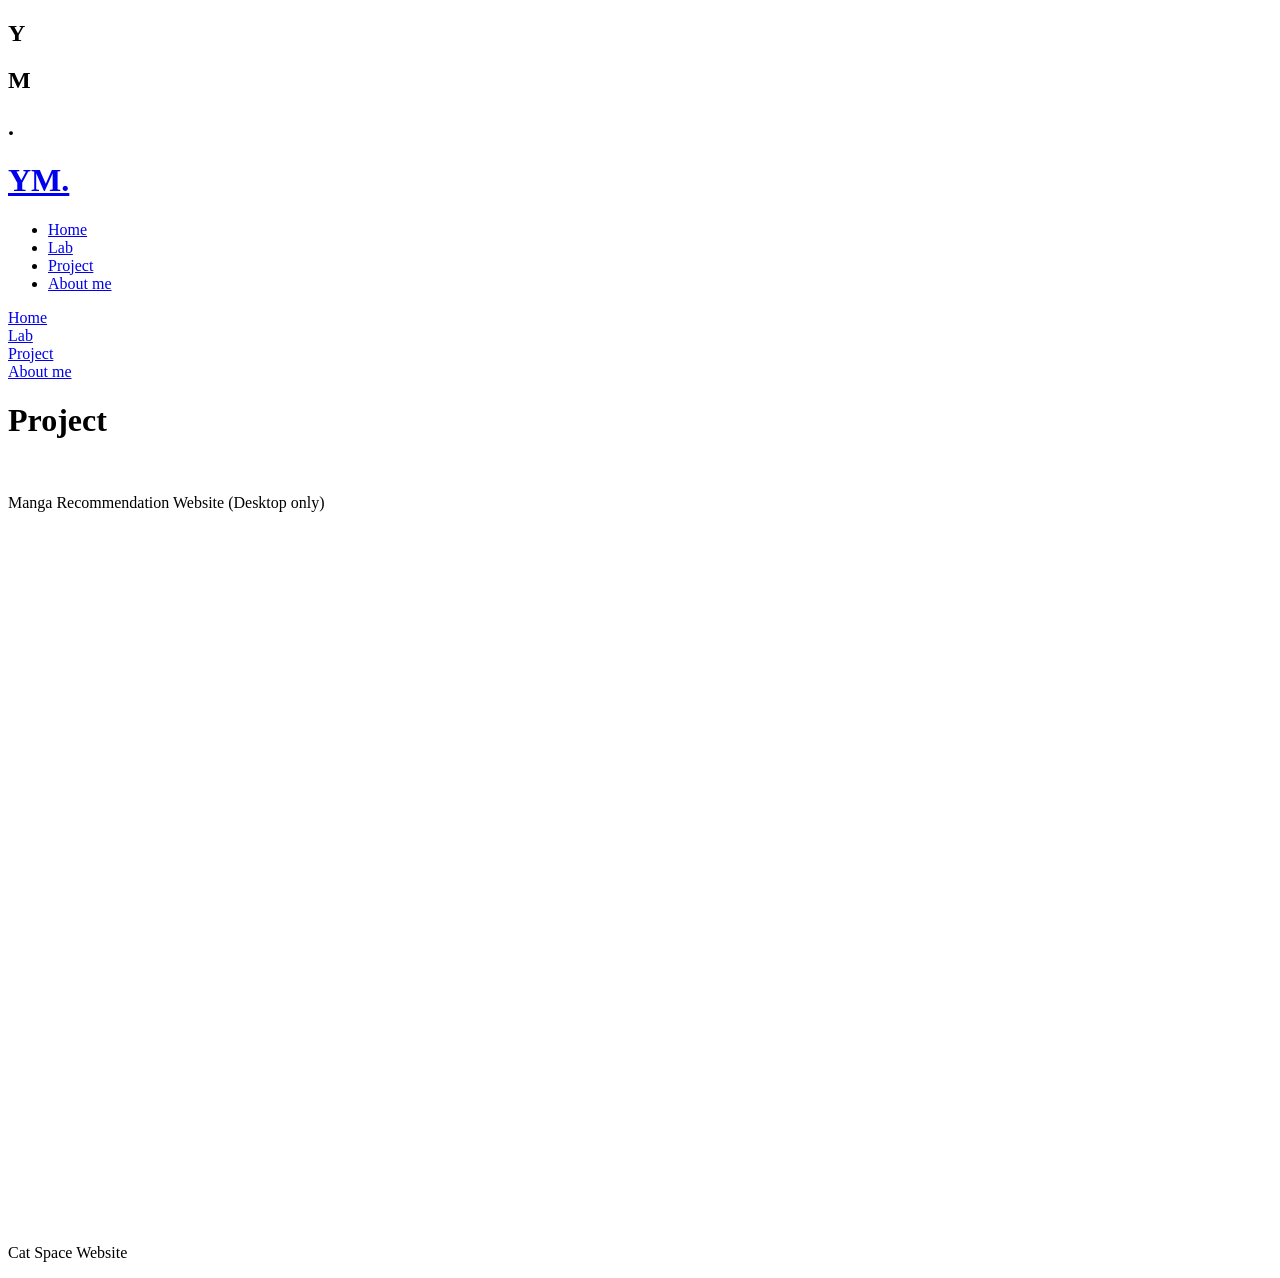
==== pages/project.html @ f116c437 "add cat space project" ====
<!DOCTYPE html>
<html lang="en">
<head>
    <meta charset="UTF-8">
    <meta name="viewport" content="width=device-width, initial-scale=1.0">
    <title>Home</title>
    <link rel="stylesheet" href="../css/main.css">
    <link rel="stylesheet" href="../css/font.css">
    <link rel="stylesheet" href="../css/animate.css">
    <link rel="stylesheet" href="../css/lab.css">
    <link rel="stylesheet" href="../css/project.css">
    <link rel="stylesheet" href="../css/responsive.css">
</head>
<body>
    <div id="preloader">
        <div class="ym_logo" id="inner_preloader">
            <h2>Y</h2>
            <h2>M</h2>
            <h2>.</h2>
        </div>
    </div>
    
    <div class="nav">
        <h1 class="logo"><a href="./home.html" class="position_fixed top_0">YM.</a></h1>

        <div id="hamgurger_menu" onclick="toggleMenuMobile()">
            <div class="position_fixed hamburger_line_wrap">
                <div class="relative">
                    <span id="l1"></span>
                    <span id="l2"></span>
                    <span id="l3"></span>
                </div>
            </div>
        </div>

        <ul class="menu">
            <li><a href="./home.html">Home</a></li>
            <li><a href="./lab.html">Lab</a></li>
            <li><a href="./project.html">Project</a></li>
            <li><a href="./about.html">About me</a></li>
        </ul>

        <div class="relative overflow-hid ">
            <div id="menu_mobile" class="height100vh">
                <div><a href="./home.html">Home</a></div>
                <div><a href="./lab.html">Lab</a></div>
                <div><a href="./project.html">Project</a></div>
                <div><a href="./about.html">About me</a></div>
            </div>
        </div>
    </div>
    
    <div id="content">
        <div class="topic-text overflow-hid">
            <h1>Project</h1>
        </div>
        
        
        <div class="my-thrid-project">
            <div class="lab">
                <a href="https://manga-system.vercel.app/" target="_blank">
                    <div class="fav-lab webdesign">
                        <img src="../img/manga-direct.png" alt="">
                    </div>
                </a>
                <div>
                    <p class="fav-project-text">Manga Recommendation Website (Desktop only)</p>
                </div>
            </div>
            <div class="lab">
                <a href="./project/WebDesign-SpaceCat/index.html" target="_blank">
                    <div class="fav-lab black">
                        <video width="110%" autoplay loop muted>
                            <source src="../video/catspace.mp4" type="video/mp4">
                        </video>
                    </div>
                </a>
                <div>
                    <p class="fav-project-text">Cat Space Website</p>
                </div>
            </div>
        </div>

    </div>
    <div id="cursor"></div>

    <script src="../js/load.js"></script>
    <script src="../js/menu_mobile.js"></script>
    <script src="../js/cursor.js"></script>
</body>
</html>
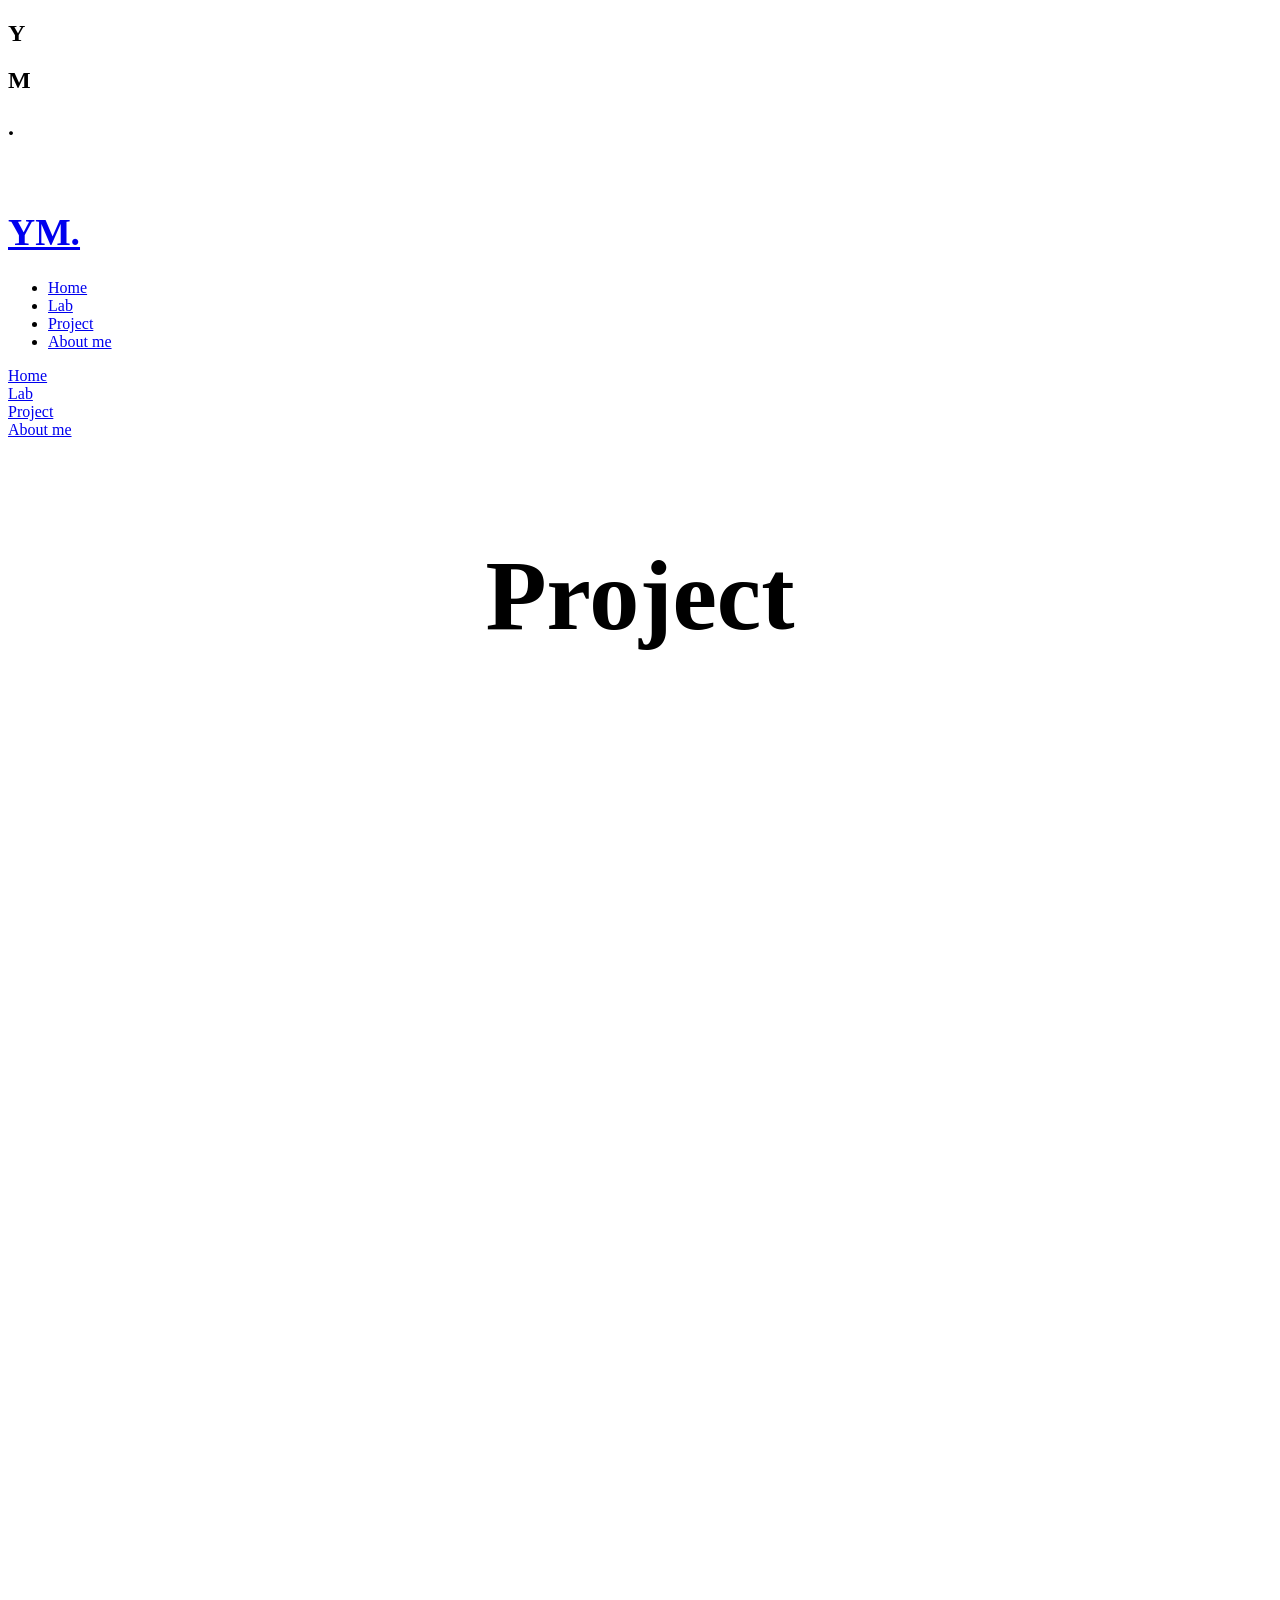
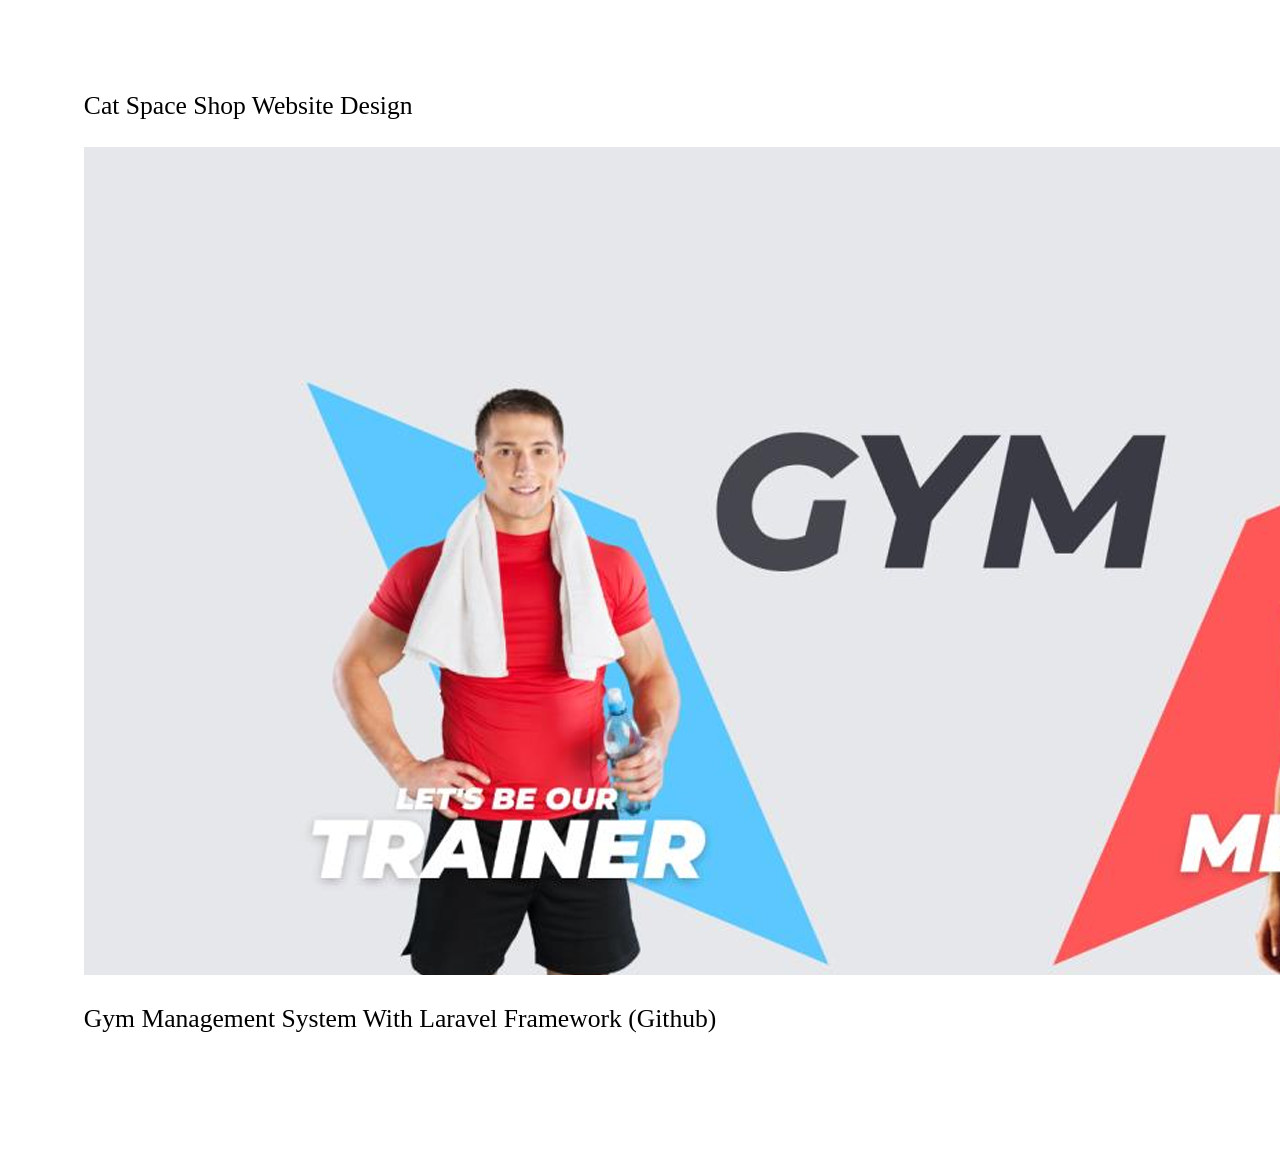
==== commit 306ab6d0: "Add Project Gym and DataEngineering and Snake game" ====
--- a/pages/project.html
+++ b/pages/project.html
@@ -58,6 +58,18 @@
         
         <div class="my-thrid-project">
             <div class="lab">
+                <a href="./project/WebDesign-SpaceCat/index.html" target="_blank">
+                    <div class="fav-lab black">
+                        <video width="110%" autoplay loop muted>
+                            <source src="../video/catspace.mp4" type="video/mp4">
+                        </video>
+                    </div>
+                </a>
+                <div>
+                    <p class="fav-project-text">Cat Space Shop Website Design</p>
+                </div>
+            </div>
+            <div class="lab">
                 <a href="https://manga-system.vercel.app/" target="_blank">
                     <div class="fav-lab webdesign">
                         <img src="../img/manga-direct.png" alt="">
@@ -68,15 +80,33 @@
                 </div>
             </div>
             <div class="lab">
-                <a href="./project/WebDesign-SpaceCat/index.html" target="_blank">
-                    <div class="fav-lab black">
-                        <video width="110%" autoplay loop muted>
-                            <source src="../video/catspace.mp4" type="video/mp4">
-                        </video>
+                <a href="https://github.com/Yummamuang/Snake-Game-Development" target="_blank">
+                    <div class="fav-lab webdesign">
+                        <img src="../img/snakegame.jpg" alt="">
                     </div>
                 </a>
                 <div>
-                    <p class="fav-project-text">Cat Space Website</p>
+                    <p class="fav-project-text">Snake Game With Python (Github)</p>
+                </div>
+            </div>
+            <div class="lab" style="height: 800px;">
+                <a href="https://github.com/Yummamuang/Gym-Management-System" target="_blank">
+                    <div class="fav-lab webdesign">
+                        <img src="../img/gymmanagementsystem.png" alt="">
+                    </div>
+                </a>
+                <div>
+                    <p class="fav-project-text">Gym Management System With Laravel Framework (Github)</p>
+                </div>
+            </div>
+            <div class="lab" style="height: 800px;">
+                <a href="https://github.com/Yummamuang/Data-Engineering-Mini-Project" target="_blank">
+                    <div class="fav-lab webdesign">
+                        <img src="../img/dataengineering.jpg" alt="">
+                    </div>
+                </a>
+                <div>
+                    <p class="fav-project-text">Mini Project Comparison of View Counts for the Top 15 Popular Games on Streaming Platforms: YouTube, Twitch, and Facebook (Github)</p>
                 </div>
             </div>
         </div>
--- a/css/responsive.css
+++ b/css/responsive.css
@@ -0,0 +1,261 @@
+@media (min-width: 375px) {
+    .logo{
+        font-size: 2.35em;
+    }
+
+    .logo a{
+        left: 25px;
+    }
+
+    .hamburger_line_wrap {
+        right: 25px;
+    }
+
+    .text-3 {
+        font-size: 1.5rem;
+    }
+
+    .hover-me h1 {
+        font-size: 1.5rem;
+    }
+
+    .hover-me {
+        width: 200px;
+    }
+
+    .hover-me p {
+        font-size: 1.2rem;
+    }
+
+    .hover-me:hover{
+        width: 80%;
+        height: 600px;
+    }
+
+    .box {
+        margin-top: 5rem;
+    }
+
+    .about_me p {
+        font-size: 1.25rem;
+    }
+}
+
+@media (min-width: 768px) {
+    .text-3 {
+        font-size: 2rem;
+    }
+
+    .lab{
+        grid-template-columns: 1fr 1fr;
+        gap: 2em;
+    }
+    
+    .hover-me p {
+        padding: 0.5rem 2rem;
+        font-size: 1.5rem;
+    }
+
+    .hover-me:hover{
+        width: 80%;
+        height: 500px;
+    }
+    
+    .box {
+        margin-top: 2rem;
+    }
+
+    .about_me p {
+        font-size: 1.5rem;
+    }
+
+    .copy-right{
+        font-size: 1.05rem;
+    }
+    
+}
+
+@media (min-width: 1024px) {
+    #hamgurger_menu {
+        display: none;
+    }
+
+    .menu{
+        display: block;
+    }
+
+    #cursor {
+        display: block;
+    }
+
+    .logo a{
+        top: 0.9%;
+        left: 3.5%;
+    }
+
+    .nav {
+        padding-top: 2%;
+        padding-right: 4%;
+    }
+
+    .nav, ul, li {
+        z-index: 9999;
+    }
+
+    .text_2_wrap p {
+        display: none;
+    }
+
+    .text_2_wrap h1 {
+        display: none;
+    }
+
+    .text-1 {
+        display: block;
+    }
+
+    .iam {
+        display: inline;
+    }
+
+    .text-2 h1 {
+        font-size: calc(1rem + 8vw);
+    }
+
+    .cover-text {
+        justify-content: start;
+        padding-left: 6%;
+        padding-top: 5%;
+    }
+
+    .text-1 p {
+        text-align: left;
+        font-size: calc(7vw);
+    }
+
+    .text-1 {
+        margin-bottom: 0;
+    }
+
+    .text-3 {
+        text-align: left;
+        font-size: calc(4vw);
+    }
+
+    .profile_pic{
+        width: calc(22vw + 22vh);
+    }
+
+    .profile_pic img {
+        transform: translateX(5%);
+    }
+
+    .my-thrid-lab{
+        display: grid;
+        grid-template-columns: 1fr 1fr;
+        margin: 2rem 6%;
+    }
+
+    .my-thrid-project{
+        display: grid;
+        grid-template-columns: 1fr 1fr 1fr;
+        margin: 2rem 6%;
+    }
+
+    .fav-lab-text{
+        font-size: calc(0.9rem + 1.6vw);
+    }
+
+    .fav-project-text {
+        font-size: calc(0.8rem + 1vw);
+    }
+
+    .mylab h1{
+        text-align: center;
+        font-size: 100px;
+    }
+
+    .mylab {
+        padding-top: 2rem;
+    }
+
+    .all-lab {
+        padding-top: 2rem;
+    }
+
+    .all-lab h1{
+        font-size: 100px;
+    }
+
+    .topic-text h1{
+        text-align: center;
+        font-size: 100px;
+    }
+
+    .topic-text {
+        padding-top: 2rem;
+    }
+    
+    .hover-me p {
+        font-size: 1.8rem;
+    }
+
+    .all-lab {
+        margin: 2rem 6%;
+    }
+
+    ion-icon {
+        font-size: 50px;
+    }
+
+    .about_me p {
+        font-size: 1.6rem;
+        padding: 2rem 6%;
+        margin-left: auto;
+        margin-right: auto;
+    }
+}
+
+@media (min-width: 1280px) {
+    .text-1 p {
+        font-size: 85px;
+    }
+
+    .text-2 h1 {
+        font-size: 120px;
+    }
+
+    .text-3 p {
+        font-size: 50px;
+    }
+}
+
+@media (min-width: 1536px) {
+    .logo a{
+        top: 1.5%;
+        left: 4%;
+    }
+
+    .profile_pic{
+        width: calc(25vw + 25vh);
+    }
+
+    .about_me p {
+        font-size: 1.8rem;
+    }
+
+    .fav-lab-text{
+        font-size: calc(2rem);
+    }
+
+    .fav-project-text {
+        font-size: calc(2rem);
+    }
+}
+
+@media (min-width: 1800px) {
+    .logo a{
+        top: 2.5%;
+        left: 4%;
+    }
+}
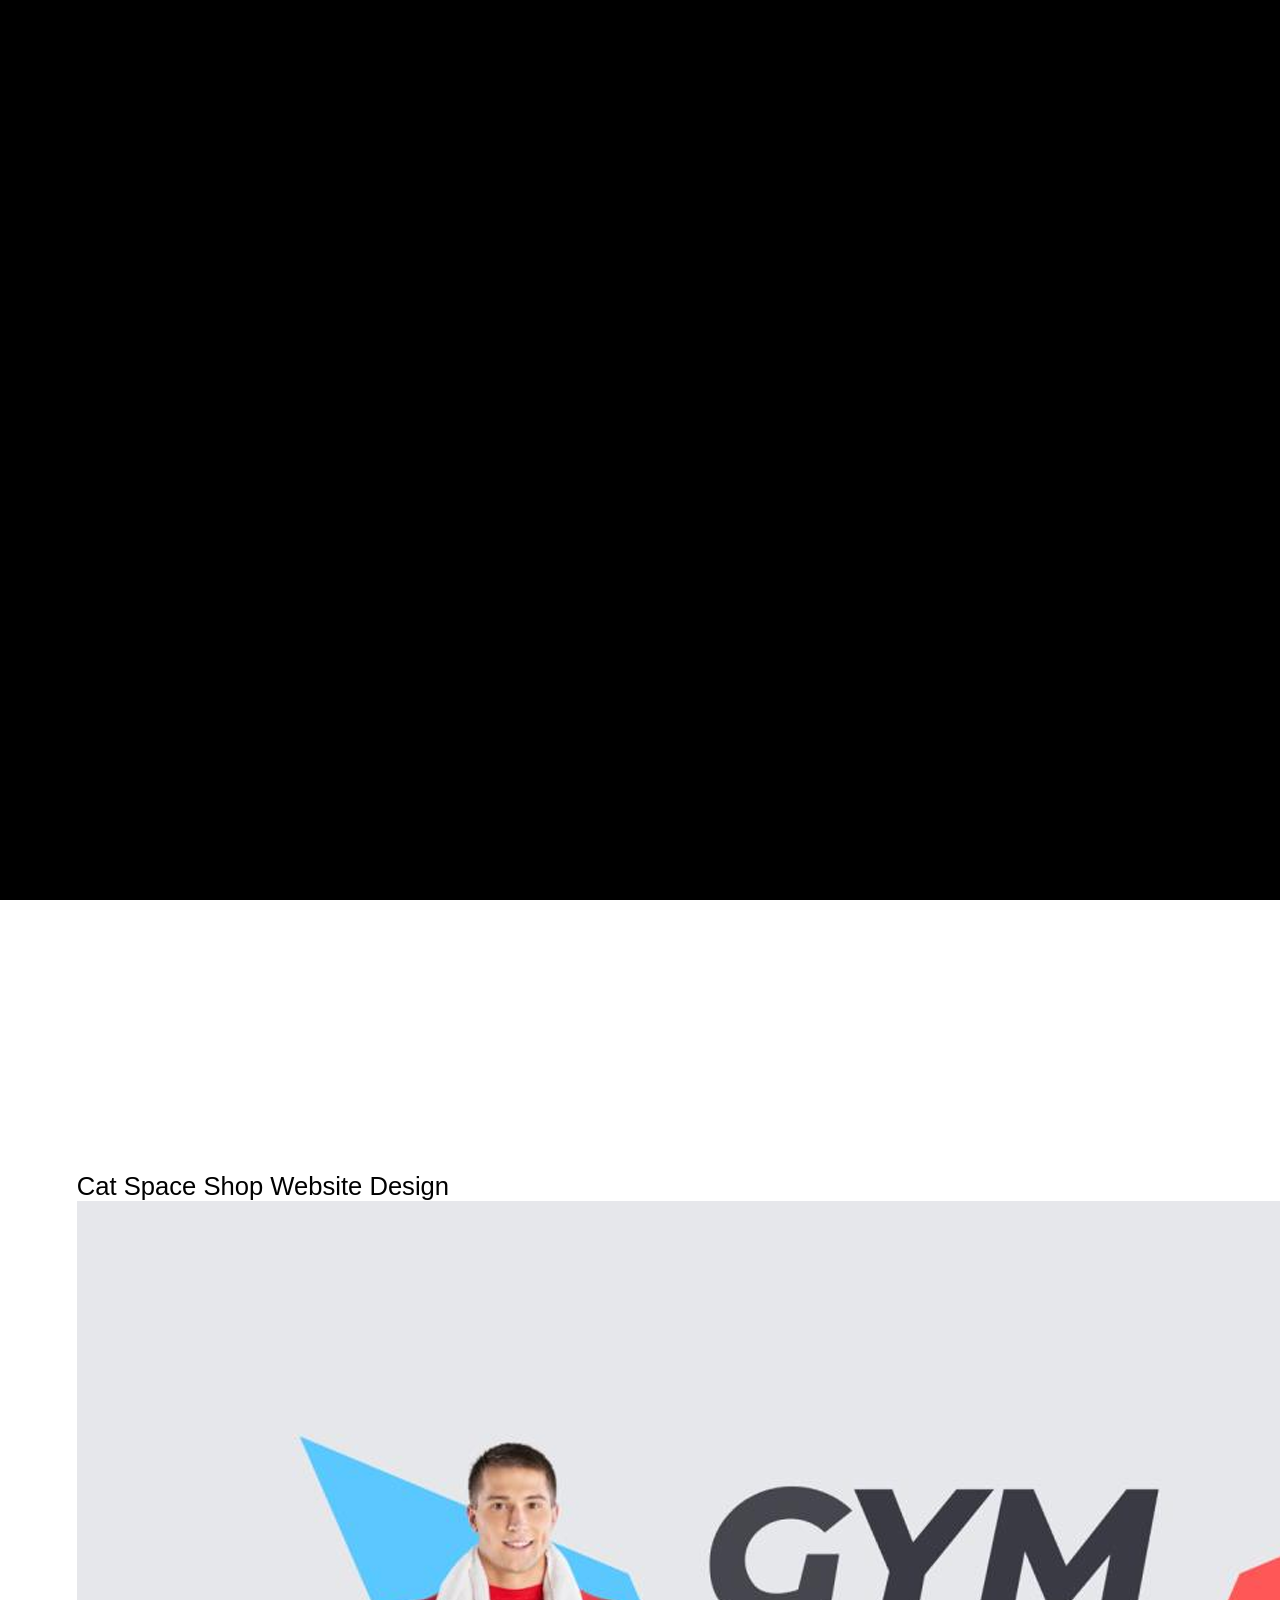
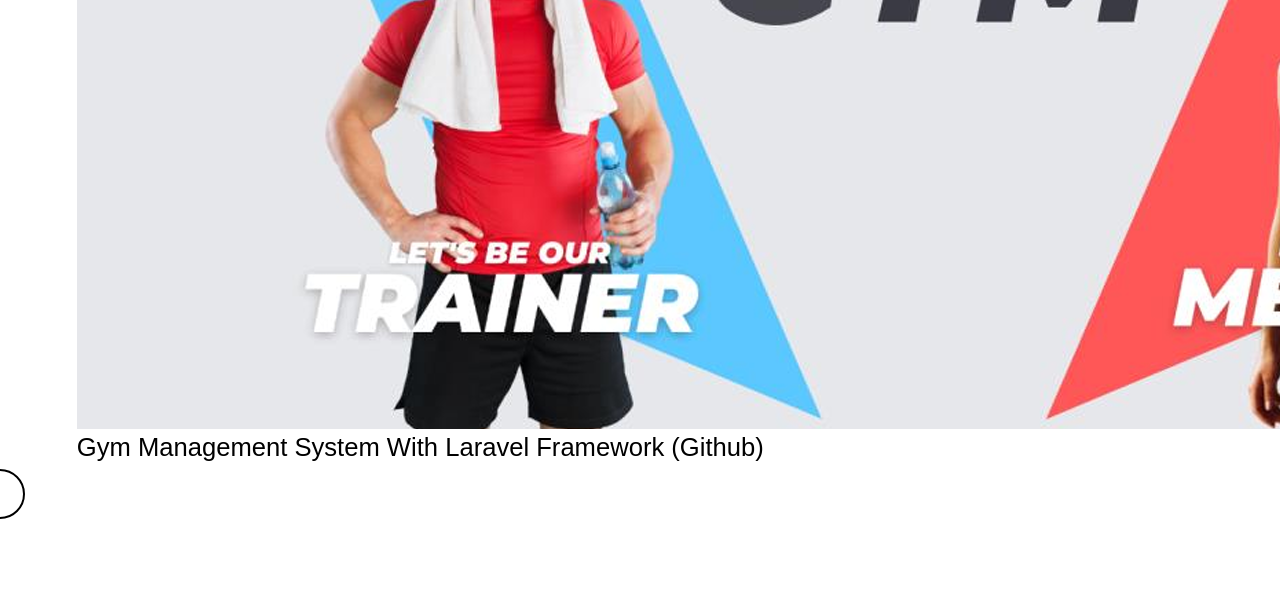
==== commit 23e0b3bc: "Update Responsive" ====
--- a/pages/project.html
+++ b/pages/project.html
@@ -89,7 +89,7 @@
                     <p class="fav-project-text">Snake Game With Python (Github)</p>
                 </div>
             </div>
-            <div class="lab" style="height: 800px;">
+            <div class="lab">
                 <a href="https://github.com/Yummamuang/Gym-Management-System" target="_blank">
                     <div class="fav-lab webdesign">
                         <img src="../img/gymmanagementsystem.png" alt="">
@@ -99,7 +99,7 @@
                     <p class="fav-project-text">Gym Management System With Laravel Framework (Github)</p>
                 </div>
             </div>
-            <div class="lab" style="height: 800px;">
+            <div class="lab data-en">
                 <a href="https://github.com/Yummamuang/Data-Engineering-Mini-Project" target="_blank">
                     <div class="fav-lab webdesign">
                         <img src="../img/dataengineering.jpg" alt="">
--- a/css/main.css
+++ b/css/main.css
@@ -0,0 +1,275 @@
+*{
+    margin: 0;
+    padding: 0;
+    box-sizing: border-box;
+}
+
+body{
+    background: white;
+    overflow: hidden auto;
+    font-family: 'Poppins', sans-serif;
+}
+
+.nav{
+    display: flex;
+    justify-content: space-between;
+    align-items: center;
+    margin-left: auto;
+    margin-right: auto;
+    max-width: 1980px;
+}
+
+.logo{
+    font: bold 'Poppins', sans-serif;
+    font-size: 2.25em;
+}
+
+.logo a{
+    text-decoration: none;
+    color: white;
+    left: 15px;
+    mix-blend-mode: difference;
+    z-index: 9999;
+}
+
+ul{
+    list-style: none;
+}
+
+#content {
+    transition: 0.4s cubic-bezier(.615 , .19, .305, .91);
+    max-width: 1980px;
+    margin-left: auto;
+    margin-right: auto;
+}
+
+.menu{
+    margin-left: auto;
+    display: none;
+}
+
+#hamgurger_menu {
+    z-index: 9999;
+}
+
+#hamgurger_menu div {
+    width: 30px;
+    height: 16px;
+}
+
+#hamgurger_menu span{
+    position: absolute;
+    width: 100%;
+    height: 3px;
+    border-radius: 999rem;
+    background: black;
+    transition: 0.3s cubic-bezier(.615 , .19, .305, .91);
+    mix-blend-mode: difference;
+    z-index: 9999;
+}
+
+#hamgurger_menu span:nth-child(2){
+    top: 50%;
+}
+
+#hamgurger_menu span:last-child{
+    top: 100%;
+}
+
+.hamburger_line_wrap {
+    top: 17px;
+    right: 17px;
+}
+
+li{
+    display: inline-block;
+    margin-left: 2em;
+}
+
+.menu a{
+    position: relative;
+    color: black;
+    text-decoration: none;
+    font: larger productsans, sans-serif;
+    padding-bottom: 4px;
+}
+
+.menu a:hover {
+    --underline-width: 100%;
+}
+
+.profile_pic{
+    position: absolute;
+    bottom: 0;
+    right: 0;
+    width: calc(15vw + 30vh);
+    max-width: 650px;
+}
+
+.profile_pic img{
+    display: block;
+    transform: translateX(10%);
+    width: 100%;
+}
+
+.cover-text{
+    padding-top: 15%;
+    width: 100%;
+    display: flex;
+    justify-content: center;
+}
+
+.text{
+    overflow: hidden;
+    margin-top: 10vh;
+}
+
+.text-1 {
+    display: none;
+    text-align: center;
+    font-size: 2.5em;
+    font-weight: 500;
+    overflow: hidden;
+    margin-bottom: 5vh; 
+}
+
+.text-2{
+    overflow: hidden;
+}
+
+.text-2 h1{
+    font-size: calc(5px + 12vw);
+    line-height: 120%;
+}
+
+.text-3{
+    text-align: center;
+    font-size: 1.25em;
+}
+
+.overflow-hid{
+    overflow: hidden;
+}
+
+#cursor{
+    pointer-events: none;
+    display: none;
+    position: fixed;
+    background: #ffffff00;
+    width: 50px;
+    height: 50px;
+    border-radius: 50%;
+    border: 2px solid #ffffff;
+    mix-blend-mode: difference;
+    transform: translate(-50%,-50%);
+    transition: top 0.4s cubic-bezier(0.165, 0.84, 0.44, 1), left 0.4s cubic-bezier(0.165, 0.84, 0.44, 1);
+}
+
+.position_fixed {
+    position: fixed;
+}
+
+.relative {
+    position: relative;
+}
+
+.top_0 {
+    top: 0;
+}
+
+.height100vh {
+    height: 100vh;
+}
+
+.w-100 {
+    width: 100%;
+}
+
+.left-0 {
+    left: 0;
+}
+
+#menu_mobile {
+    width: 100%;
+    display: flex;
+    align-items: center;
+    justify-content: center;
+    flex-direction: column;
+    position: fixed;
+    top: 0;
+    right: -150%;
+    transform: translateX(-50%);
+    transition: 0.5s cubic-bezier(.615 , .19, .305, .91);
+}
+
+#menu_mobile a{
+    text-decoration: none;
+    color: black;
+    font-weight: 500;
+    font-family: 'Poppins' , sans-serif;
+    font-size: calc(2rem + 2vw);
+}
+
+.text_2_wrap {
+    display: flex;
+    justify-content: space-between;
+    align-items: center;
+}
+
+.text_2_wrap p {
+    font-size: 10vw;
+}
+
+.iam {
+    display: none;
+}
+
+#preloader {
+    position: fixed;
+    width: 100%;
+    height: 100vh;
+    background: black;
+    z-index: 999999;
+    transition: 0.4s cubic-bezier(.615 , .19, .305, .91);
+}
+
+.ym_logo {
+    height: 100vh;
+    display: flex;
+    align-items: center;
+    justify-content: center;
+    transition: 0.3s cubic-bezier(.615 , .19, .305, .91);
+}
+
+.ym_logo h2{
+    color: white;
+    transform: translateX(-4000%);
+    font-size: calc(1rem + 4vw);
+    animation: preload 5s cubic-bezier(.615 , .19, .305, .91) infinite;
+}
+
+.ym_logo h2:nth-child(1) {
+    animation-delay: 0.4s;
+}
+
+.ym_logo h2:nth-child(2) {
+    animation-delay: 0.2s;
+}
+
+@keyframes preload {
+    0% {
+        transform: translateX(-4000%);
+    }
+
+    40% {
+        transform: translateX(0);
+    }
+
+    80% {
+        transform: translateX(200%);
+    }
+
+    100% {
+        transform: translateX(4000%);
+    }
+}
--- a/css/responsive.css
+++ b/css/responsive.css
@@ -187,6 +187,11 @@
         font-size: 100px;
     }
 
+    .data-en {
+        min-height: 650px;
+        max-height: 850px;
+    }
+
     .topic-text h1{
         text-align: center;
         font-size: 100px;
@@ -228,6 +233,10 @@
     .text-3 p {
         font-size: 50px;
     }
+
+    .data-en {
+        min-height: 700px;
+    }
 }
 
 @media (min-width: 1536px) {
@@ -251,6 +260,10 @@
     .fav-project-text {
         font-size: calc(2rem);
     }
+
+    .data-en {
+        height: 750px;
+    }
 }
 
 @media (min-width: 1800px) {
@@ -258,4 +271,15 @@
         top: 2.5%;
         left: 4%;
     }
+
+    .data-en {
+        height: 800px;
+    }
+}
+
+@media (min-width: 1980px) {
+    .logo a{
+        left: calc((100vw - 1800px)/2);
+    }
+
 }
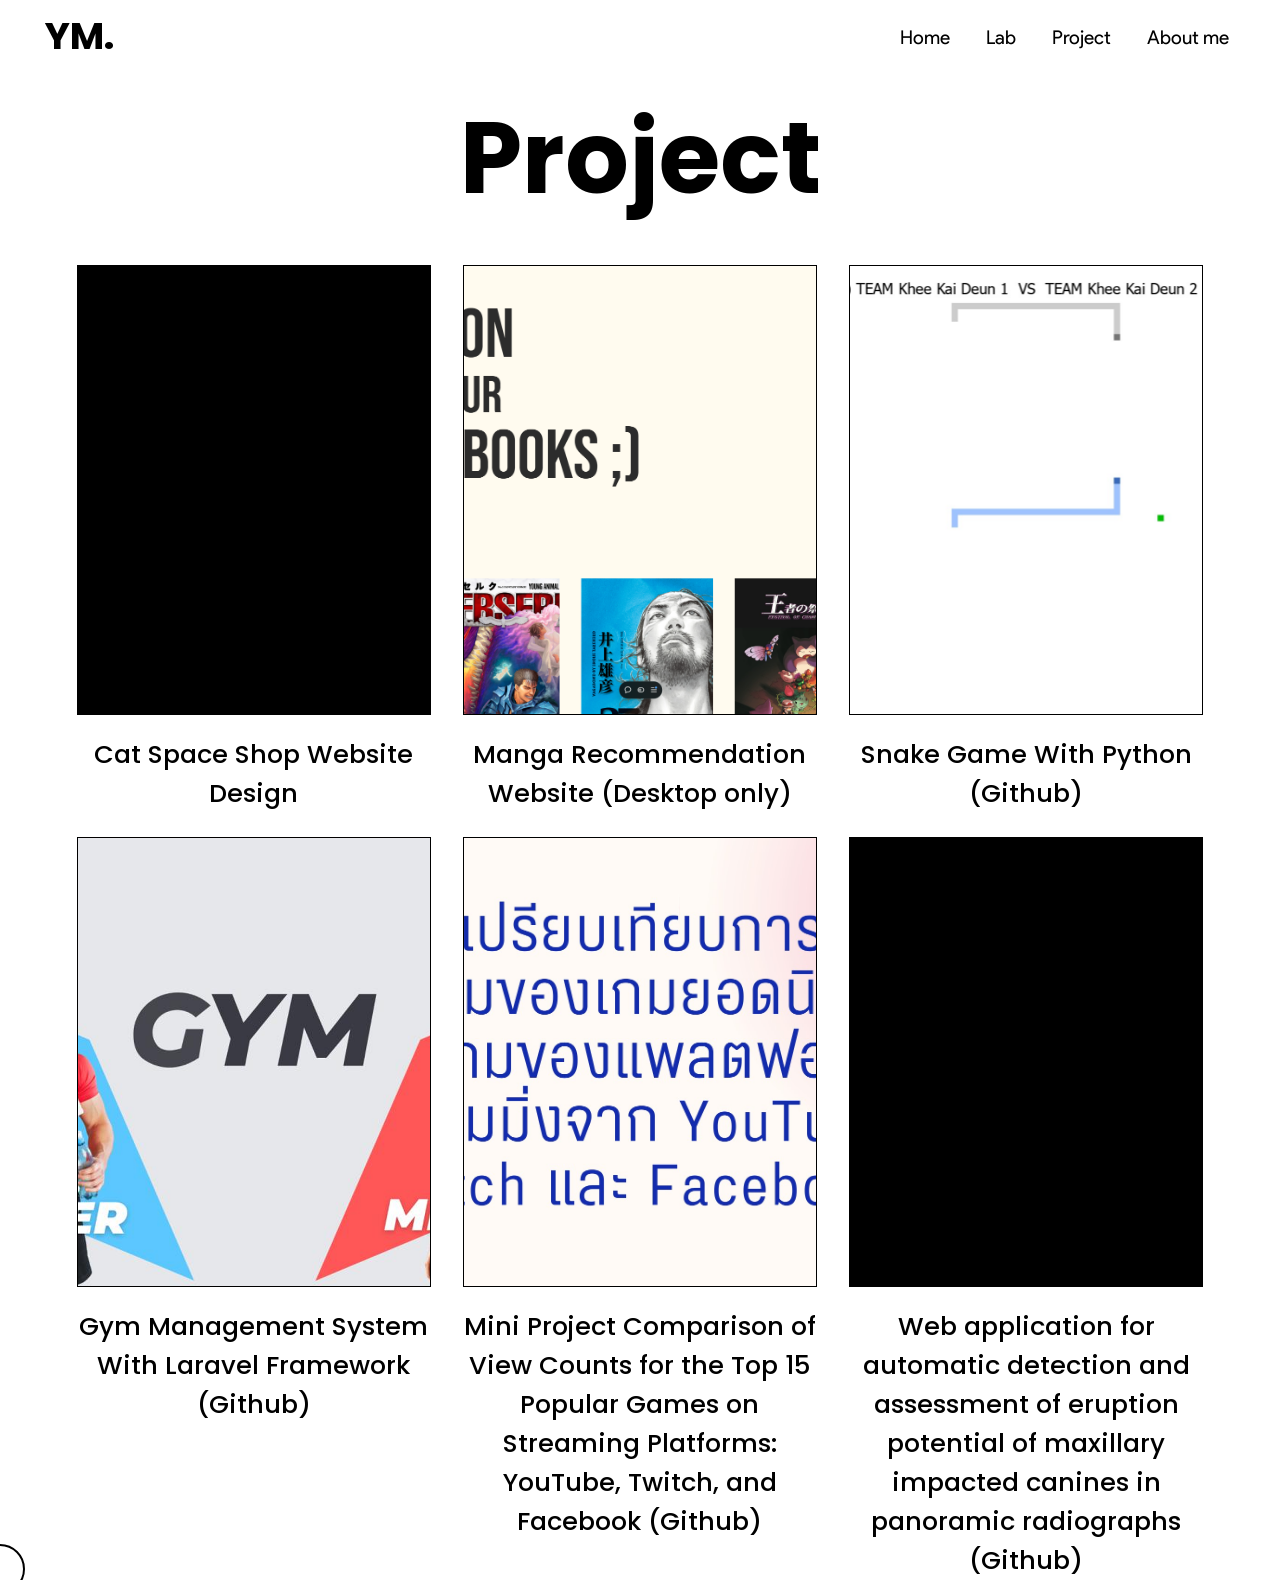
==== commit 1e8a928e: "add new project" ====
--- a/pages/project.html
+++ b/pages/project.html
@@ -19,7 +19,7 @@
             <h2>.</h2>
         </div>
     </div>
-    
+
     <div class="nav">
         <h1 class="logo"><a href="./home.html" class="position_fixed top_0">YM.</a></h1>
 
@@ -49,13 +49,13 @@
             </div>
         </div>
     </div>
-    
+
     <div id="content">
         <div class="topic-text overflow-hid">
             <h1>Project</h1>
         </div>
-        
-        
+
+
         <div class="my-thrid-project">
             <div class="lab">
                 <a href="./project/WebDesign-SpaceCat/index.html" target="_blank">
@@ -109,6 +109,18 @@
                     <p class="fav-project-text">Mini Project Comparison of View Counts for the Top 15 Popular Games on Streaming Platforms: YouTube, Twitch, and Facebook (Github)</p>
                 </div>
             </div>
+            <div class="lab">
+                <a href="https://github.com/Yummamuang/prediction-of-maxillary-impacted-canine" target="_blank">
+                    <div class="fav-lab black">
+                        <video width="200%" autoplay loop muted>
+                            <source src="../video/canine.mp4" type="video/mp4">
+                        </video>
+                    </div>
+                </a>
+                <div>
+                    <p class="fav-project-text">Web application for automatic detection and assessment of eruption potential of maxillary impacted canines in panoramic radiographs (Github)</p>
+                </div>
+            </div>
         </div>
 
     </div>
@@ -118,4 +130,4 @@
     <script src="../js/menu_mobile.js"></script>
     <script src="../js/cursor.js"></script>
 </body>
-</html>+</html>
--- a/css/main.css
+++ b/css/main.css
@@ -1,275 +1,275 @@
-*{
-    margin: 0;
-    padding: 0;
-    box-sizing: border-box;
-}
-
-body{
-    background: white;
-    overflow: hidden auto;
-    font-family: 'Poppins', sans-serif;
-}
-
-.nav{
-    display: flex;
-    justify-content: space-between;
-    align-items: center;
-    margin-left: auto;
-    margin-right: auto;
-    max-width: 1980px;
-}
-
-.logo{
-    font: bold 'Poppins', sans-serif;
-    font-size: 2.25em;
-}
-
-.logo a{
-    text-decoration: none;
-    color: white;
-    left: 15px;
-    mix-blend-mode: difference;
-    z-index: 9999;
-}
-
-ul{
-    list-style: none;
-}
-
-#content {
-    transition: 0.4s cubic-bezier(.615 , .19, .305, .91);
-    max-width: 1980px;
-    margin-left: auto;
-    margin-right: auto;
-}
-
-.menu{
-    margin-left: auto;
-    display: none;
-}
-
-#hamgurger_menu {
-    z-index: 9999;
-}
-
-#hamgurger_menu div {
-    width: 30px;
-    height: 16px;
-}
-
-#hamgurger_menu span{
-    position: absolute;
-    width: 100%;
-    height: 3px;
-    border-radius: 999rem;
-    background: black;
-    transition: 0.3s cubic-bezier(.615 , .19, .305, .91);
-    mix-blend-mode: difference;
-    z-index: 9999;
-}
-
-#hamgurger_menu span:nth-child(2){
-    top: 50%;
-}
-
-#hamgurger_menu span:last-child{
-    top: 100%;
-}
-
-.hamburger_line_wrap {
-    top: 17px;
-    right: 17px;
-}
-
-li{
-    display: inline-block;
-    margin-left: 2em;
-}
-
-.menu a{
-    position: relative;
-    color: black;
-    text-decoration: none;
-    font: larger productsans, sans-serif;
-    padding-bottom: 4px;
-}
-
-.menu a:hover {
-    --underline-width: 100%;
-}
-
-.profile_pic{
-    position: absolute;
-    bottom: 0;
-    right: 0;
-    width: calc(15vw + 30vh);
-    max-width: 650px;
-}
-
-.profile_pic img{
-    display: block;
-    transform: translateX(10%);
-    width: 100%;
-}
-
-.cover-text{
-    padding-top: 15%;
-    width: 100%;
-    display: flex;
-    justify-content: center;
-}
-
-.text{
-    overflow: hidden;
-    margin-top: 10vh;
-}
-
-.text-1 {
-    display: none;
-    text-align: center;
-    font-size: 2.5em;
-    font-weight: 500;
-    overflow: hidden;
-    margin-bottom: 5vh; 
-}
-
-.text-2{
-    overflow: hidden;
-}
-
-.text-2 h1{
-    font-size: calc(5px + 12vw);
-    line-height: 120%;
-}
-
-.text-3{
-    text-align: center;
-    font-size: 1.25em;
-}
-
-.overflow-hid{
-    overflow: hidden;
-}
-
-#cursor{
-    pointer-events: none;
-    display: none;
-    position: fixed;
-    background: #ffffff00;
-    width: 50px;
-    height: 50px;
-    border-radius: 50%;
-    border: 2px solid #ffffff;
-    mix-blend-mode: difference;
-    transform: translate(-50%,-50%);
-    transition: top 0.4s cubic-bezier(0.165, 0.84, 0.44, 1), left 0.4s cubic-bezier(0.165, 0.84, 0.44, 1);
-}
-
-.position_fixed {
-    position: fixed;
-}
-
-.relative {
-    position: relative;
-}
-
-.top_0 {
-    top: 0;
-}
-
-.height100vh {
-    height: 100vh;
-}
-
-.w-100 {
-    width: 100%;
-}
-
-.left-0 {
-    left: 0;
-}
-
-#menu_mobile {
-    width: 100%;
-    display: flex;
-    align-items: center;
-    justify-content: center;
-    flex-direction: column;
-    position: fixed;
-    top: 0;
-    right: -150%;
-    transform: translateX(-50%);
-    transition: 0.5s cubic-bezier(.615 , .19, .305, .91);
-}
-
-#menu_mobile a{
-    text-decoration: none;
-    color: black;
-    font-weight: 500;
-    font-family: 'Poppins' , sans-serif;
-    font-size: calc(2rem + 2vw);
-}
-
-.text_2_wrap {
-    display: flex;
-    justify-content: space-between;
-    align-items: center;
-}
-
-.text_2_wrap p {
-    font-size: 10vw;
-}
-
-.iam {
-    display: none;
-}
-
-#preloader {
-    position: fixed;
-    width: 100%;
-    height: 100vh;
-    background: black;
-    z-index: 999999;
-    transition: 0.4s cubic-bezier(.615 , .19, .305, .91);
-}
-
-.ym_logo {
-    height: 100vh;
-    display: flex;
-    align-items: center;
-    justify-content: center;
-    transition: 0.3s cubic-bezier(.615 , .19, .305, .91);
-}
-
-.ym_logo h2{
-    color: white;
-    transform: translateX(-4000%);
-    font-size: calc(1rem + 4vw);
-    animation: preload 5s cubic-bezier(.615 , .19, .305, .91) infinite;
-}
-
-.ym_logo h2:nth-child(1) {
-    animation-delay: 0.4s;
-}
-
-.ym_logo h2:nth-child(2) {
-    animation-delay: 0.2s;
-}
-
-@keyframes preload {
-    0% {
-        transform: translateX(-4000%);
-    }
-
-    40% {
-        transform: translateX(0);
-    }
-
-    80% {
-        transform: translateX(200%);
-    }
-
-    100% {
-        transform: translateX(4000%);
-    }
+*{
+    margin: 0;
+    padding: 0;
+    box-sizing: border-box;
+}
+
+body{
+    background: white;
+    overflow: hidden auto;
+    font-family: 'Poppins', sans-serif;
+}
+
+.nav{
+    display: flex;
+    justify-content: space-between;
+    align-items: center;
+    margin-left: auto;
+    margin-right: auto;
+    max-width: 1980px;
+}
+
+.logo{
+    font: bold 'Poppins', sans-serif;
+    font-size: 2.25em;
+}
+
+.logo a{
+    text-decoration: none;
+    color: white;
+    left: 15px;
+    mix-blend-mode: difference;
+    z-index: 9999;
+}
+
+ul{
+    list-style: none;
+}
+
+#content {
+    transition: 0.4s cubic-bezier(.615 , .19, .305, .91);
+    max-width: 1980px;
+    margin-left: auto;
+    margin-right: auto;
+}
+
+.menu{
+    margin-left: auto;
+    display: none;
+}
+
+#hamgurger_menu {
+    z-index: 9999;
+}
+
+#hamgurger_menu div {
+    width: 30px;
+    height: 16px;
+}
+
+#hamgurger_menu span{
+    position: absolute;
+    width: 100%;
+    height: 3px;
+    border-radius: 999rem;
+    background: black;
+    transition: 0.3s cubic-bezier(.615 , .19, .305, .91);
+    mix-blend-mode: difference;
+    z-index: 9999;
+}
+
+#hamgurger_menu span:nth-child(2){
+    top: 50%;
+}
+
+#hamgurger_menu span:last-child{
+    top: 100%;
+}
+
+.hamburger_line_wrap {
+    top: 17px;
+    right: 17px;
+}
+
+li{
+    display: inline-block;
+    margin-left: 2em;
+}
+
+.menu a{
+    position: relative;
+    color: black;
+    text-decoration: none;
+    font: larger productsans, sans-serif;
+    padding-bottom: 4px;
+}
+
+.menu a:hover {
+    --underline-width: 100%;
+}
+
+.profile_pic{
+    position: absolute;
+    bottom: 0;
+    right: 0;
+    width: calc(15vw + 30vh);
+    max-width: 650px;
+}
+
+.profile_pic img{
+    display: block;
+    transform: translateX(10%);
+    width: 100%;
+}
+
+.cover-text{
+    padding-top: 15%;
+    width: 100%;
+    display: flex;
+    justify-content: center;
+}
+
+.text{
+    overflow: hidden;
+    margin-top: 10vh;
+}
+
+.text-1 {
+    display: none;
+    text-align: center;
+    font-size: 2.5em;
+    font-weight: 500;
+    overflow: hidden;
+    margin-bottom: 5vh; 
+}
+
+.text-2{
+    overflow: hidden;
+}
+
+.text-2 h1{
+    font-size: calc(5px + 12vw);
+    line-height: 120%;
+}
+
+.text-3{
+    text-align: center;
+    font-size: 1.25em;
+}
+
+.overflow-hid{
+    overflow: hidden;
+}
+
+#cursor{
+    pointer-events: none;
+    display: none;
+    position: fixed;
+    background: #ffffff00;
+    width: 50px;
+    height: 50px;
+    border-radius: 50%;
+    border: 2px solid #ffffff;
+    mix-blend-mode: difference;
+    transform: translate(-50%,-50%);
+    transition: top 0.4s cubic-bezier(0.165, 0.84, 0.44, 1), left 0.4s cubic-bezier(0.165, 0.84, 0.44, 1);
+}
+
+.position_fixed {
+    position: fixed;
+}
+
+.relative {
+    position: relative;
+}
+
+.top_0 {
+    top: 0;
+}
+
+.height100vh {
+    height: 100vh;
+}
+
+.w-100 {
+    width: 100%;
+}
+
+.left-0 {
+    left: 0;
+}
+
+#menu_mobile {
+    width: 100%;
+    display: flex;
+    align-items: center;
+    justify-content: center;
+    flex-direction: column;
+    position: fixed;
+    top: 0;
+    right: -150%;
+    transform: translateX(-50%);
+    transition: 0.5s cubic-bezier(.615 , .19, .305, .91);
+}
+
+#menu_mobile a{
+    text-decoration: none;
+    color: black;
+    font-weight: 500;
+    font-family: 'Poppins' , sans-serif;
+    font-size: calc(2rem + 2vw);
+}
+
+.text_2_wrap {
+    display: flex;
+    justify-content: space-between;
+    align-items: center;
+}
+
+.text_2_wrap p {
+    font-size: 10vw;
+}
+
+.iam {
+    display: none;
+}
+
+#preloader {
+    position: fixed;
+    width: 100%;
+    height: 100vh;
+    background: black;
+    z-index: 999999;
+    transition: 0.4s cubic-bezier(.615 , .19, .305, .91);
+}
+
+.ym_logo {
+    height: 100vh;
+    display: flex;
+    align-items: center;
+    justify-content: center;
+    transition: 0.3s cubic-bezier(.615 , .19, .305, .91);
+}
+
+.ym_logo h2{
+    color: white;
+    transform: translateX(-4000%);
+    font-size: calc(1rem + 4vw);
+    animation: preload 5s cubic-bezier(.615 , .19, .305, .91) infinite;
+}
+
+.ym_logo h2:nth-child(1) {
+    animation-delay: 0.4s;
+}
+
+.ym_logo h2:nth-child(2) {
+    animation-delay: 0.2s;
+}
+
+@keyframes preload {
+    0% {
+        transform: translateX(-4000%);
+    }
+
+    40% {
+        transform: translateX(0);
+    }
+
+    80% {
+        transform: translateX(200%);
+    }
+
+    100% {
+        transform: translateX(4000%);
+    }
 }
--- a/css/font.css
+++ b/css/font.css
@@ -0,0 +1,6 @@
+@import url('https://fonts.googleapis.com/css2?family=Poppins:wght@300;400;500;600;700&family=Prompt:ital,wght@0,400;0,500;0,600;0,700;1,700&display=swap');
+
+@font-face {
+    font-family: productsans;
+    src: url(../font/Product-Sans-Regular.ttf);
+}
--- a/css/lab.css
+++ b/css/lab.css
@@ -0,0 +1,121 @@
+body{
+    overflow: hidden auto;
+}
+
+img{
+    object-fit: cover;
+}
+
+#content {
+    height: auto;
+}
+
+.my-thrid-lab{
+    display: grid;
+    grid-template-columns: 1fr;
+    gap: 2em;
+    margin: 2em;
+}
+
+.lab{
+    width: 100%;
+    height: 60vh;
+}
+
+.mylab h1{
+    text-align: center;
+    font-size: calc(10vw);
+}
+.mylab {
+    padding-top: 4rem;
+}
+
+
+.fav-lab{
+    border: 1px solid black;
+    display: flex;
+    justify-content: center;
+    width: 100%;
+    height: 50vh;
+    overflow: hidden;
+    position: relative;
+}
+
+.fav-lab img{
+    width: 300%;
+    height: 100%;
+    transition: 0.4s cubic-bezier(0.645, 0.045, 0.355, 1);
+    z-index: 10;
+}
+
+.fav-lab-text{
+    text-align: center;
+    font-size: calc(0.9rem + 3vw);
+    font-weight: 500;
+    margin-top: 20px;
+    margin-bottom: 20px;
+}
+
+.view-lab{
+    display: flex;
+    justify-content: center;
+    margin-bottom: 5vh;
+}
+
+button{
+    border: 1px solid black;
+    padding: 1em;
+    background: none;
+    transition: 0.25s cubic-bezier(0.645, 0.045, 0.355, 1);
+}
+
+.view-lab button{
+    font-size: 1.2em;
+    text-decoration: none;
+    color: black;
+}
+
+button:hover{
+    background: black;
+}
+
+a:hover button{
+    color: white;
+}
+
+.black{
+    background: black;
+}
+
+.fav-lab video{
+    transition: 0.4s cubic-bezier(0.645, 0.045, 0.355, 1);
+}
+
+.fav-lab:hover img, .fav-lab:hover video{
+    transform: scale(1.125);
+}
+
+.lab4{
+    display: flex;
+    align-items: center;
+}
+
+.lab4 img{
+    width: 120%;
+    height: 80%;
+}
+
+.purple-pink{
+    background: linear-gradient(270deg, #eeaeca, #94bbe9, #eeaeca,#94bbe9,#eeaeca) no-repeat;
+    background-size: 600% 600%;
+}
+
+.webdesign::before{
+    content: '';
+    position: absolute;
+    width: 100%;
+    height: 100%;
+    background: #151515;
+    animation: for-webdesign 8.83333s cubic-bezier(.615,.19,.305,.91) infinite;
+    z-index: -1;
+}
--- a/css/project.css
+++ b/css/project.css
@@ -0,0 +1,13 @@
+.my-thrid-project {
+    display: grid;
+    grid-template-columns: 1fr;
+    gap: 2em;
+    margin: 2em;
+}
+
+.fav-project-text {
+    text-align: center;
+    font-size: calc(0.9rem + 1vw);
+    font-weight: 500;
+    margin-top: 20px;
+}
--- a/css/responsive.css
+++ b/css/responsive.css
@@ -1,285 +1,285 @@
-@media (min-width: 375px) {
-    .logo{
-        font-size: 2.35em;
-    }
-
-    .logo a{
-        left: 25px;
-    }
-
-    .hamburger_line_wrap {
-        right: 25px;
-    }
-
-    .text-3 {
-        font-size: 1.5rem;
-    }
-
-    .hover-me h1 {
-        font-size: 1.5rem;
-    }
-
-    .hover-me {
-        width: 200px;
-    }
-
-    .hover-me p {
-        font-size: 1.2rem;
-    }
-
-    .hover-me:hover{
-        width: 80%;
-        height: 600px;
-    }
-
-    .box {
-        margin-top: 5rem;
-    }
-
-    .about_me p {
-        font-size: 1.25rem;
-    }
-}
-
-@media (min-width: 768px) {
-    .text-3 {
-        font-size: 2rem;
-    }
-
-    .lab{
-        grid-template-columns: 1fr 1fr;
-        gap: 2em;
-    }
-    
-    .hover-me p {
-        padding: 0.5rem 2rem;
-        font-size: 1.5rem;
-    }
-
-    .hover-me:hover{
-        width: 80%;
-        height: 500px;
-    }
-    
-    .box {
-        margin-top: 2rem;
-    }
-
-    .about_me p {
-        font-size: 1.5rem;
-    }
-
-    .copy-right{
-        font-size: 1.05rem;
-    }
-    
-}
-
-@media (min-width: 1024px) {
-    #hamgurger_menu {
-        display: none;
-    }
-
-    .menu{
-        display: block;
-    }
-
-    #cursor {
-        display: block;
-    }
-
-    .logo a{
-        top: 0.9%;
-        left: 3.5%;
-    }
-
-    .nav {
-        padding-top: 2%;
-        padding-right: 4%;
-    }
-
-    .nav, ul, li {
-        z-index: 9999;
-    }
-
-    .text_2_wrap p {
-        display: none;
-    }
-
-    .text_2_wrap h1 {
-        display: none;
-    }
-
-    .text-1 {
-        display: block;
-    }
-
-    .iam {
-        display: inline;
-    }
-
-    .text-2 h1 {
-        font-size: calc(1rem + 8vw);
-    }
-
-    .cover-text {
-        justify-content: start;
-        padding-left: 6%;
-        padding-top: 5%;
-    }
-
-    .text-1 p {
-        text-align: left;
-        font-size: calc(7vw);
-    }
-
-    .text-1 {
-        margin-bottom: 0;
-    }
-
-    .text-3 {
-        text-align: left;
-        font-size: calc(4vw);
-    }
-
-    .profile_pic{
-        width: calc(22vw + 22vh);
-    }
-
-    .profile_pic img {
-        transform: translateX(5%);
-    }
-
-    .my-thrid-lab{
-        display: grid;
-        grid-template-columns: 1fr 1fr;
-        margin: 2rem 6%;
-    }
-
-    .my-thrid-project{
-        display: grid;
-        grid-template-columns: 1fr 1fr 1fr;
-        margin: 2rem 6%;
-    }
-
-    .fav-lab-text{
-        font-size: calc(0.9rem + 1.6vw);
-    }
-
-    .fav-project-text {
-        font-size: calc(0.8rem + 1vw);
-    }
-
-    .mylab h1{
-        text-align: center;
-        font-size: 100px;
-    }
-
-    .mylab {
-        padding-top: 2rem;
-    }
-
-    .all-lab {
-        padding-top: 2rem;
-    }
-
-    .all-lab h1{
-        font-size: 100px;
-    }
-
-    .data-en {
-        min-height: 650px;
-        max-height: 850px;
-    }
-
-    .topic-text h1{
-        text-align: center;
-        font-size: 100px;
-    }
-
-    .topic-text {
-        padding-top: 2rem;
-    }
-    
-    .hover-me p {
-        font-size: 1.8rem;
-    }
-
-    .all-lab {
-        margin: 2rem 6%;
-    }
-
-    ion-icon {
-        font-size: 50px;
-    }
-
-    .about_me p {
-        font-size: 1.6rem;
-        padding: 2rem 6%;
-        margin-left: auto;
-        margin-right: auto;
-    }
-}
-
-@media (min-width: 1280px) {
-    .text-1 p {
-        font-size: 85px;
-    }
-
-    .text-2 h1 {
-        font-size: 120px;
-    }
-
-    .text-3 p {
-        font-size: 50px;
-    }
-
-    .data-en {
-        min-height: 700px;
-    }
-}
-
-@media (min-width: 1536px) {
-    .logo a{
-        top: 1.5%;
-        left: 4%;
-    }
-
-    .profile_pic{
-        width: calc(25vw + 25vh);
-    }
-
-    .about_me p {
-        font-size: 1.8rem;
-    }
-
-    .fav-lab-text{
-        font-size: calc(2rem);
-    }
-
-    .fav-project-text {
-        font-size: calc(2rem);
-    }
-
-    .data-en {
-        height: 750px;
-    }
-}
-
-@media (min-width: 1800px) {
-    .logo a{
-        top: 2.5%;
-        left: 4%;
-    }
-
-    .data-en {
-        height: 800px;
-    }
-}
-
-@media (min-width: 1980px) {
-    .logo a{
-        left: calc((100vw - 1800px)/2);
-    }
-
+@media (min-width: 375px) {
+    .logo{
+        font-size: 2.35em;
+    }
+
+    .logo a{
+        left: 25px;
+    }
+
+    .hamburger_line_wrap {
+        right: 25px;
+    }
+
+    .text-3 {
+        font-size: 1.5rem;
+    }
+
+    .hover-me h1 {
+        font-size: 1.5rem;
+    }
+
+    .hover-me {
+        width: 200px;
+    }
+
+    .hover-me p {
+        font-size: 1.2rem;
+    }
+
+    .hover-me:hover{
+        width: 80%;
+        height: 600px;
+    }
+
+    .box {
+        margin-top: 5rem;
+    }
+
+    .about_me p {
+        font-size: 1.25rem;
+    }
+}
+
+@media (min-width: 768px) {
+    .text-3 {
+        font-size: 2rem;
+    }
+
+    .lab{
+        grid-template-columns: 1fr 1fr;
+        gap: 2em;
+    }
+    
+    .hover-me p {
+        padding: 0.5rem 2rem;
+        font-size: 1.5rem;
+    }
+
+    .hover-me:hover{
+        width: 80%;
+        height: 500px;
+    }
+    
+    .box {
+        margin-top: 2rem;
+    }
+
+    .about_me p {
+        font-size: 1.5rem;
+    }
+
+    .copy-right{
+        font-size: 1.05rem;
+    }
+    
+}
+
+@media (min-width: 1024px) {
+    #hamgurger_menu {
+        display: none;
+    }
+
+    .menu{
+        display: block;
+    }
+
+    #cursor {
+        display: block;
+    }
+
+    .logo a{
+        top: 0.9%;
+        left: 3.5%;
+    }
+
+    .nav {
+        padding-top: 2%;
+        padding-right: 4%;
+    }
+
+    .nav, ul, li {
+        z-index: 9999;
+    }
+
+    .text_2_wrap p {
+        display: none;
+    }
+
+    .text_2_wrap h1 {
+        display: none;
+    }
+
+    .text-1 {
+        display: block;
+    }
+
+    .iam {
+        display: inline;
+    }
+
+    .text-2 h1 {
+        font-size: calc(1rem + 8vw);
+    }
+
+    .cover-text {
+        justify-content: start;
+        padding-left: 6%;
+        padding-top: 5%;
+    }
+
+    .text-1 p {
+        text-align: left;
+        font-size: calc(7vw);
+    }
+
+    .text-1 {
+        margin-bottom: 0;
+    }
+
+    .text-3 {
+        text-align: left;
+        font-size: calc(4vw);
+    }
+
+    .profile_pic{
+        width: calc(22vw + 22vh);
+    }
+
+    .profile_pic img {
+        transform: translateX(5%);
+    }
+
+    .my-thrid-lab{
+        display: grid;
+        grid-template-columns: 1fr 1fr;
+        margin: 2rem 6%;
+    }
+
+    .my-thrid-project{
+        display: grid;
+        grid-template-columns: 1fr 1fr 1fr;
+        margin: 2rem 6%;
+    }
+
+    .fav-lab-text{
+        font-size: calc(0.9rem + 1.6vw);
+    }
+
+    .fav-project-text {
+        font-size: calc(0.8rem + 1vw);
+    }
+
+    .mylab h1{
+        text-align: center;
+        font-size: 100px;
+    }
+
+    .mylab {
+        padding-top: 2rem;
+    }
+
+    .all-lab {
+        padding-top: 2rem;
+    }
+
+    .all-lab h1{
+        font-size: 100px;
+    }
+
+    .data-en {
+        min-height: 650px;
+        max-height: 850px;
+    }
+
+    .topic-text h1{
+        text-align: center;
+        font-size: 100px;
+    }
+
+    .topic-text {
+        padding-top: 2rem;
+    }
+    
+    .hover-me p {
+        font-size: 1.8rem;
+    }
+
+    .all-lab {
+        margin: 2rem 6%;
+    }
+
+    ion-icon {
+        font-size: 50px;
+    }
+
+    .about_me p {
+        font-size: 1.6rem;
+        padding: 2rem 6%;
+        margin-left: auto;
+        margin-right: auto;
+    }
+}
+
+@media (min-width: 1280px) {
+    .text-1 p {
+        font-size: 85px;
+    }
+
+    .text-2 h1 {
+        font-size: 120px;
+    }
+
+    .text-3 p {
+        font-size: 50px;
+    }
+
+    .data-en {
+        min-height: 700px;
+    }
+}
+
+@media (min-width: 1536px) {
+    .logo a{
+        top: 1.5%;
+        left: 4%;
+    }
+
+    .profile_pic{
+        width: calc(25vw + 25vh);
+    }
+
+    .about_me p {
+        font-size: 1.8rem;
+    }
+
+    .fav-lab-text{
+        font-size: calc(2rem);
+    }
+
+    .fav-project-text {
+        font-size: calc(2rem);
+    }
+
+    .data-en {
+        height: 750px;
+    }
+}
+
+@media (min-width: 1800px) {
+    .logo a{
+        top: 2.5%;
+        left: 4%;
+    }
+
+    .data-en {
+        height: 800px;
+    }
+}
+
+@media (min-width: 1980px) {
+    .logo a{
+        left: calc((100vw - 1800px)/2);
+    }
+
 }
